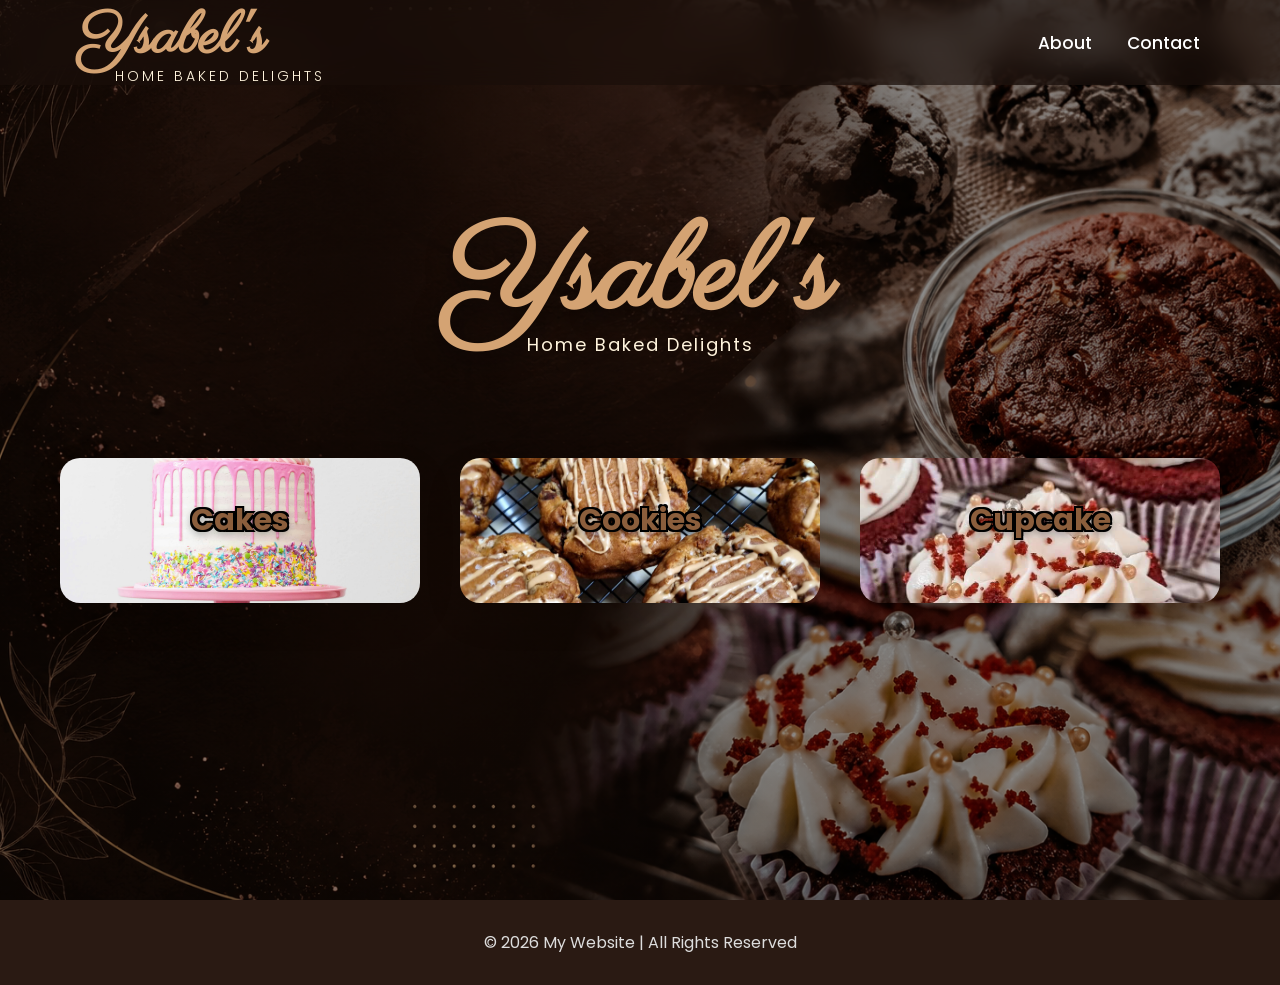
==== about.html @ 25d7daa7 "Add files via upload init" ====
<!DOCTYPE html>
<html lang="en">
<head>
    <meta charset="UTF-8">
    <meta name="viewport" content="width=device-width, initial-scale=1.0">
    <title>About Us</title>

    <link rel="stylesheet" href="about.css">
</head>
<body>

    <!-- Navigation -->
    <nav>
        <div class="logo-container">
		<h1 class="logo">Ysabel's</h1>
		<p class="tagline">Home Baked Delights</p>
	</div>

        <ul>
            <li><a href="#">About</a></li>
            <li><a href="#">Contact</a></li>
        </ul>
    </nav>

    <!-- Hero -->
    <section class="hero">
        <h1>Ysabel's</h1>
        <p>Home Baked Delights</p>
    
<section class="about">

        <div class="card1">
            <h2>Cakes</h2>

        </div>

        <div class="card2">
            <h2>Cookies</h2>
        </div>

        <div class="card3">
            <h2>Cupcake</h2>
        </div>

    </section>
    </section>

    <!-- About -->
    

    <footer>
        © 2026 My Website | All Rights Reserved
    </footer>

</body>
</html>
---- about.css ----
@import url('https://fonts.googleapis.com/css2?family=Parisienne&family=Poppins:wght@300;400;500;600&display=swap');

/* ==========================
   Global Styles
========================== */

*{
    margin:0;
    padding:0;
    box-sizing:border-box;
}

html{
    scroll-behavior:smooth;
}

body{
    font-family:'Poppins',sans-serif;
    background:#f8f4ef;
    color:#333;
    overflow-x:hidden;
}

/* ==========================
   Navigation
========================== */

nav{
    position:fixed;
    top:0;
    left:0;
    width:100%;
    height:85px;

    display:flex;
    justify-content:space-between;
    align-items:center;

    padding:0 80px;

    background:rgba(25,15,10,.65);
    backdrop-filter:blur(15px);

    z-index:999;
}

.logo{
    font-family:'Parisienne',cursive;
    color:#D4A373;
    font-size:58px;
    transition:.3s;
}

.logo:hover{
    transform:scale(1.05);
    text-shadow:0 0 20px rgba(212,163,115,.5);
}

.tagline{
    color:#FFF4DD;
    font-size:14px;
    letter-spacing:3px;
    text-transform:uppercase;
    margin-top:-12px;
    margin-left:35px;
    font-weight:300;
}

nav ul{
    display:flex;
    list-style:none;
}

nav ul li{
    margin-left:35px;
}

nav ul li a{
    color:white;
    text-decoration:none;
    font-size:17px;
    font-weight:500;
    transition:.3s;
}

nav ul li a:hover,
.active{
    color:#D4A373;
}

/* ==========================
   Hero Section
========================== */

.hero{

    height:100vh;

    background:
    linear-gradient(rgba(0,0,0,.45),rgba(0,0,0,.45)),
    url("4.png");

    background-size:cover;
    background-position:center;

    display:flex;
    justify-content:center;
    align-items:center;
    flex-direction:column;

    text-align:center;
    color:white;
}

.hero h1{

    font-family:'Parisienne',cursive;
    font-size:120px;
    color:#D4A373;

    text-shadow:0 10px 25px rgba(0,0,0,.5);

    animation:fadeUp 1s ease;
}

.hero p{

    font-size:18px;
    color:#FFF4DD;

    margin-top:-30px;
    letter-spacing:2px;

    animation:fadeUp 1.4s ease;
}

/* ==========================
   Button
========================== */

button{

    margin-top:45px;

    background:linear-gradient(45deg,#D4A373,#C58B45);

    color:white;

    border:none;

    padding:16px 40px;

    border-radius:50px;

    font-size:18px;

    cursor:pointer;

    transition:.3s;

    box-shadow:0 10px 25px rgba(0,0,0,.3);
}

button:hover{

    transform:translateY(-5px);

    box-shadow:0 20px 35px rgba(0,0,0,.4);
}

/* ==========================
   About
========================== */

.about{

    padding:100px 60px;

    display:flex;
    justify-content:center;
    gap:40px;
    flex-wrap:wrap;

    background:;
}

/* ==========================
   Cards
========================== */

.card1{

    width:360px;

    padding:40px;

    border-radius:20px;

    background:white;

    box-shadow:0 15px 40px rgba(0,0,0,.08);

    transition:.35s;

    text-align:center;
}
.card1 h2{

    color:#8B5E3C;

    margin-bottom:20px;

    font-size:30px;

    text-shadow:
        -2px -2px 0 #000,
         2px -2px 0 #000,
        -2px  2px 0 #000,
         2px  2px 0 #000,
         0px  3px 8px rgba(0,0,0,.5);
}

.card2{

    width:360px;

    padding:40px;

    border-radius:20px;

    background:white;

    box-shadow:0 15px 40px rgba(0,0,0,.08);

    transition:.35s;

    text-align:center;
}
.card2 h2{

    color:#8B5E3C;

    margin-bottom:20px;

    font-size:30px;
    text-shadow:
        -2px -2px 0 #000,
         2px -2px 0 #000,
        -2px  2px 0 #000,
         2px  2px 0 #000,
         0px  3px 8px rgba(0,0,0,.5);
}

.card3{

    width:360px;

    padding:40px;

    border-radius:20px;

    background:white;

    box-shadow:0 15px 40px rgba(0,0,0,.08);

    transition:.35s;

    text-align:center;
}
.card3 h2{

    color:#8B5E3C;

    margin-bottom:20px;

    font-size:30px;
    text-shadow:
        -2px -2px 0 #000,
         2px -2px 0 #000,
        -2px  2px 0 #000,
         2px  2px 0 #000,
         0px  3px 8px rgba(0,0,0,.5);
}
.card1:hover{

    transform:translateY(-10px);

    box-shadow:0 25px 50px rgba(0,0,0,.15);
}

.card1 h2{

    color:#8B5E3C;

    margin-bottom:20px;

    font-size:30px;
}

.card1 p{

    color:#666;

    line-height:1.8;

    font-size:17px;
}
.card2:hover{

    transform:translateY(-10px);

    box-shadow:0 25px 50px rgba(0,0,0,.15);
}

.card2 h2{

    color:#8B5E3C;

    margin-bottom:20px;

    font-size:30px;
}

.card2 p{

    color:#666;

    line-height:1.8;

    font-size:17px;
}
.card2 h2{

    color:#8B5E3C;

    margin-bottom:20px;

    font-size:30px;
}

.card2 p{

    color:#666;

    line-height:1.8;

    font-size:17px;
}

.card3:hover{

    transform:translateY(-10px);

    box-shadow:0 25px 50px rgba(0,0,0,.15);
}

.card3 h2{

    color:#8B5E3C;

    margin-bottom:20px;

    font-size:30px;
}

.card3 p{

    color:#666;

    line-height:1.8;

    font-size:17px;
}
.card3 h2{

    color:#8B5E3C;

    margin-bottom:20px;

    font-size:30px;
}

.card3 p{

    color:#666;

    line-height:1.8;

    font-size:17px;
}

.card1{
    background-image:url("6.jpg");

    background-size:cover;
    background-position:center;

    display:flex;
    justify-content:center;
    align-items:center;
    flex-direction:column;
}
.card2{
    background-image:url("2.jpg");

    background-size:cover;
    background-position:center;

    display:flex;
    justify-content:center;
    align-items:center;
    flex-direction:column;
}
.card3{
    background-image:url("3.jpg");

    background-size:cover;
    background-position:center;

    display:flex;
    justify-content:center;
    align-items:center;
    flex-direction:column;
}




/* ==========================
   Footer
========================== */

footer{

    background:#2A1A13;

    color:#DDD;

    text-align:center;

    padding:30px;
}

/* ==========================
   Animation
========================== */

@keyframes fadeUp{

    from{
        opacity:0;
        transform:translateY(40px);
    }

    to{
        opacity:1;
        transform:translateY(0);
    }

}

/* ==========================
   Responsive
========================== */

@media(max-width:768px){

    nav{
        flex-direction:column;
        height:auto;
        padding:20px;
    }

    nav ul{
        margin-top:20px;
    }

    .hero h1{
        font-size:70px;
    }

    .hero p{
        margin-top:-15px;
        font-size:15px;
    }

    .logo{
        font-size:45px;
    }

}
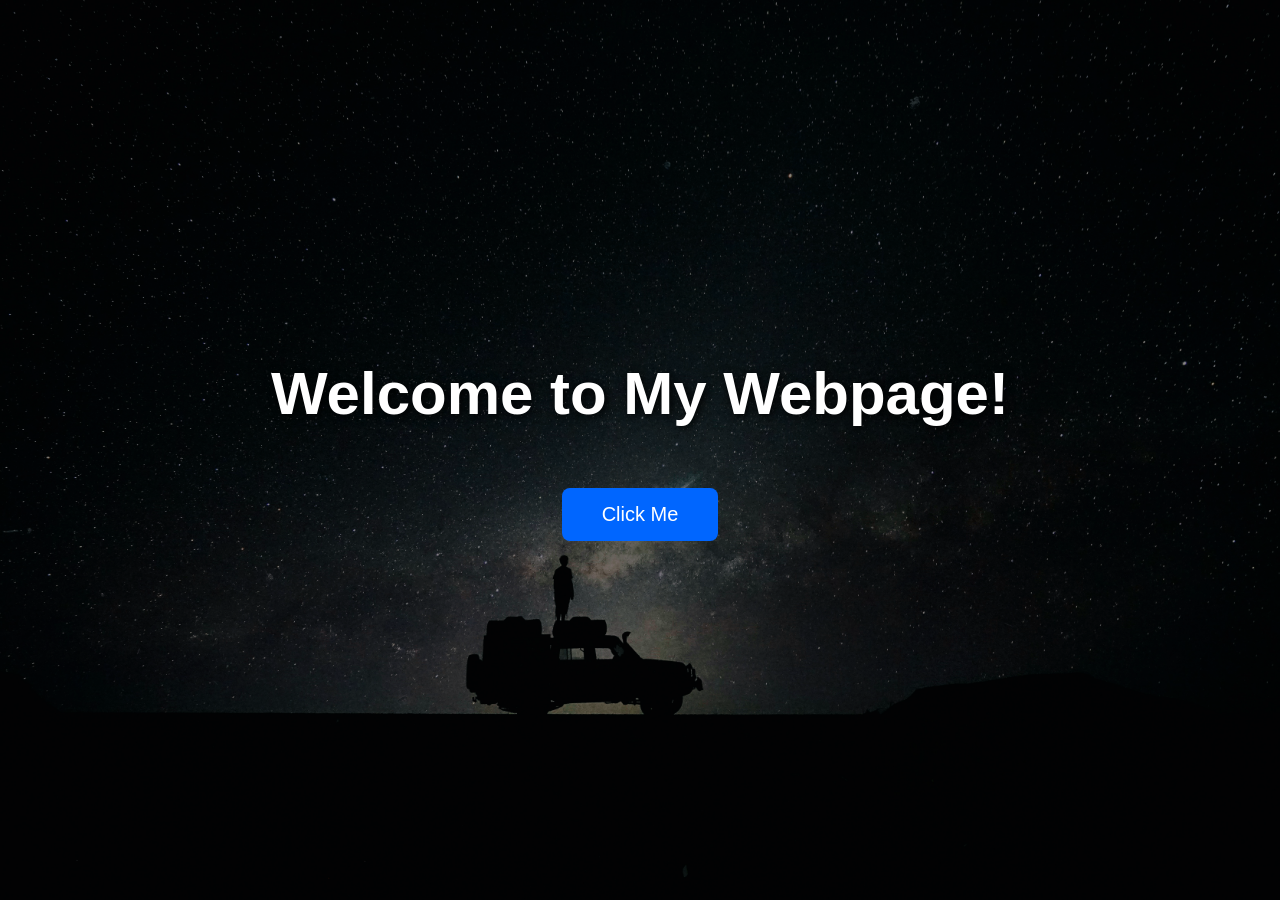
==== commit 79987650: "Add files via upload" ====
--- a/about.html
+++ b/about.html
@@ -3,54 +3,29 @@
 <head>
     <meta charset="UTF-8">
     <meta name="viewport" content="width=device-width, initial-scale=1.0">
-    <title>About Us</title>
+    <title>My First Webpage</title>
 
-    <link rel="stylesheet" href="about.css">
+    <link rel="stylesheet" href="Style.css">
 </head>
 <body>
 
-    <!-- Navigation -->
-    <nav>
-        <div class="logo-container">
-		<h1 class="logo">Ysabel's</h1>
-		<p class="tagline">Home Baked Delights</p>
-	</div>
+    <div class="overlay">
 
-        <ul>
-            <li><a href="#">About</a></li>
-            <li><a href="#">Contact</a></li>
-        </ul>
-    </nav>
+        <h1>Welcome to My Webpage!</h1>
 
-    <!-- Hero -->
-    <section class="hero">
-        <h1>Ysabel's</h1>
-        <p>Home Baked Delights</p>
-    
-<section class="about">
+        <p>
+          
+        </p>
 
-        <div class="card1">
-            <h2>Cakes</h2>
+        <button onclick="showMessage()">Click Me</button>
 
-        </div>
+    </div>
 
-        <div class="card2">
-            <h2>Cookies</h2>
-        </div>
-
-        <div class="card3">
-            <h2>Cupcake</h2>
-        </div>
-
-    </section>
-    </section>
-
-    <!-- About -->
-    
-
-    <footer>
-        © 2026 My Website | All Rights Reserved
-    </footer>
+    <script>
+        function showMessage() {
+            window.location.href = "about.html";
+        }
+    </script>
 
 </body>
 </html>
--- a/Style.css
+++ b/Style.css
@@ -0,0 +1,81 @@
+/* Remove default browser spacing */
+*{
+    margin:0;
+    padding:0;
+    box-sizing:border-box;
+}
+
+body{
+    font-family:Arial, Helvetica, sans-serif;
+
+    /* Background Image */
+    background-image: url("background.jpg");
+    background-size:cover;
+    background-position:center;
+    background-repeat:no-repeat;
+    background-attachment:fixed;
+
+    height:100vh;
+}
+
+/* Dark transparent overlay */
+.overlay{
+
+    width:100%;
+    height:100vh;
+
+    background:rgba(0,0,0,.45);
+
+    display:flex;
+    flex-direction:column;
+    justify-content:center;
+    align-items:center;
+
+    text-align:center;
+}
+
+/* Title */
+h1{
+    color:#fff;
+    font-size:60px;
+    margin-bottom:20px;
+
+    text-shadow:2px 2px 10px black;
+}
+
+/* Description */
+p{
+    color:#fff;
+    font-size:24px;
+    width:70%;
+    line-height:1.6;
+
+    text-shadow:2px 2px 8px black;
+
+    margin-bottom:40px;
+}
+
+/* Button */
+button{
+
+    background:#0066ff;
+    color:white;
+
+    border:none;
+    border-radius:8px;
+
+    padding:15px 40px;
+
+    font-size:20px;
+
+    cursor:pointer;
+
+    transition:.3s;
+}
+
+button:hover{
+
+    background:#0050cc;
+    transform:scale(1.05);
+
+}
